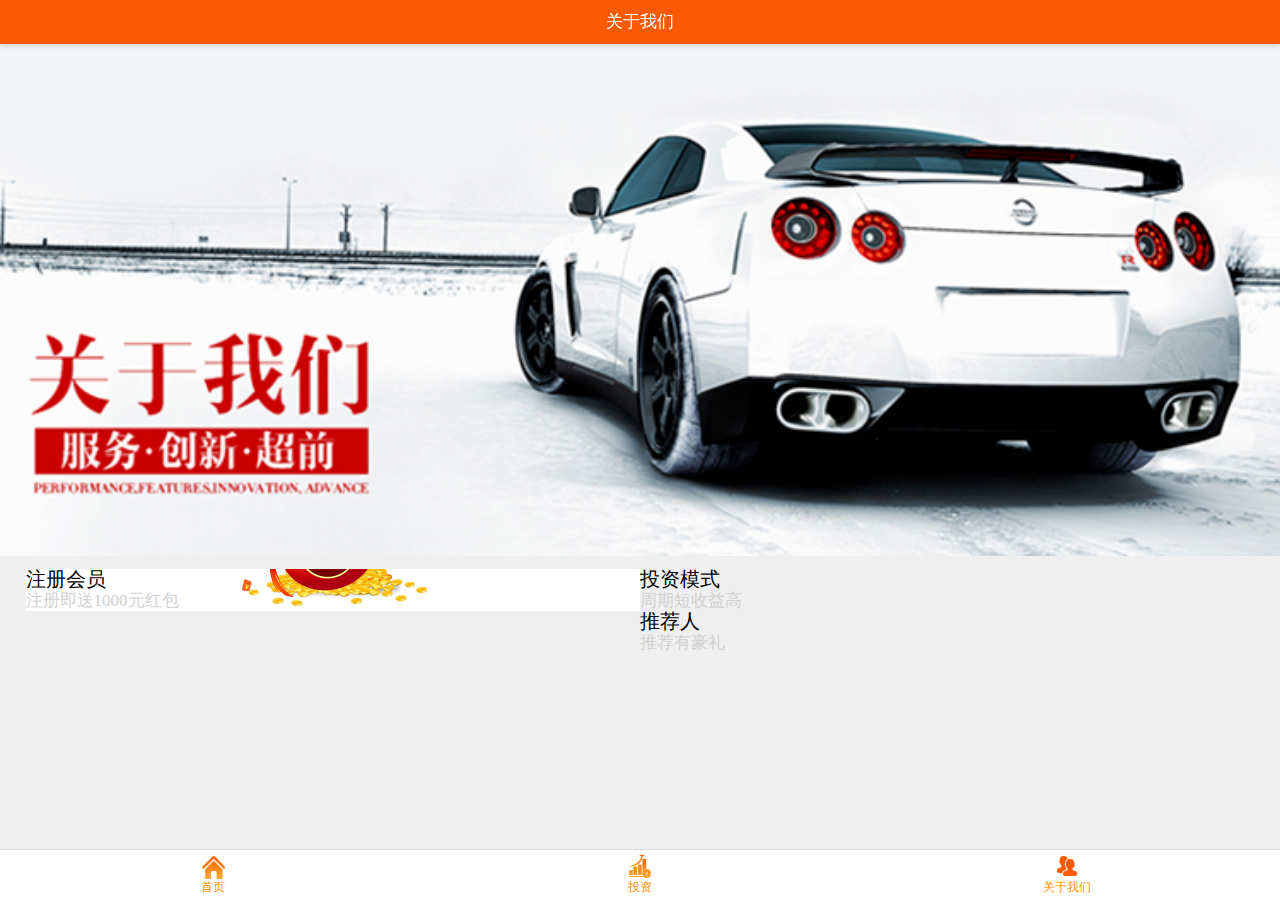
==== about/index.html @ a0e76f34 "add about page" ====
<!DOCTYPE html>
<html>

    <head>
        <meta charset="utf-8">
        <title>快一金服</title>
        <meta name="viewport" content="width=device-width, initial-scale=1,maximum-scale=1,user-scalable=no">
        <meta name="apple-mobile-web-app-capable" content="yes">
        <meta name="apple-mobile-web-app-status-bar-style" content="black">

        <!--标准mui.css-->
        <link rel="stylesheet" href="../css/mui.min.css">
        <link rel="stylesheet" href="../css/swiper.min.css">
        <!--App自定义的css-->
        <link rel="stylesheet" type="text/css" href="../css/app.css"/>
        <style>
            
        </style>
    </head>
    <body>
        <header class="mui-bar mui-bar-nav bg-cheng">
            <!-- <a class="mui-action-back mui-icon mui-icon-left-nav mui-pull-left col-bai"></a> -->
            <h1 class="mui-title col-bai">关于我们</h1>
        </header>
        <nav class="mui-bar mui-bar-tab" id="mui-menu-box">
            <a class="mui-menu-item" href="../index.html">
                <i class="mui-icon iconfont">&#xe600;</i>
                <span class="mui-tab-label">首页</span>
            </a>
            <a class="mui-menu-item" href="../deal/index.html">
                <i class="mui-icon iconfont">&#xe618;</i>
                <span class="mui-tab-label">投资</span>
            </a>
            <a class="mui-menu-item mui-active" href="../about/index.html">
                <i class="mui-icon iconfont">&#xe75b;</i>
                <span class="mui-tab-label">关于我们</span>
            </a>
        </nav>

        <div class="mui-content">
            <div class="mui-about-banner margin-bottom6">
                <div class="mui-slider-group">
                    <div class="mui-slider-item"><a href="#"><img src="../update/about-banner.png" /></a></div>
                </div>
            </div>
            <div class="mui-column">
                <div class="mui-about-btn">
                    <div class="mui-about-btnbig l-left">
                        <a href="../user/register.html" class="bg-bai register">
                            <p class="font12e col-hei">注册会员</p>
                            <p class="font10e col-hui">注册即送1000元红包</p>
                        </a>
                    </div>
                    <div class="mui-about-btnsm l-left">
                        <a href="../news/info.html" class="bg-bai asset">
                            <p class="font12e col-hei">投资模式</p>
                            <p class="font10e col-hui">周期短收益高</p>
                        </a>
                        <a href="../news/info.html" class="bg-bai recommend">
                            <p class="font12e col-hei">推荐人</p>
                            <p class="font10e col-hui">推荐有豪礼</p>
                        </a>
                    </div>
                </div>
            </div>
        </div>

    </body>
    <script src="../js/mui.min.js"></script>
    <script src="../js/swiper.min.js"></script>
</html>
---- css/app.css ----
/*
 *这是单独为hello mui准备的个性化css，可以覆盖标准mui的css定义；
 * 在实际项目开发时，建议为App单独写一个css文件，从而实现项目的自定义皮肤功能；
 *
 * */
.mui-plus.mui-android header.mui-bar{
	display: none;
}
.mui-plus.mui-android .mui-bar-nav~.mui-content{
	padding: 0;
}

/*hm开头的表示仅为 Hello MUI示例定义*/
.hm-description{
	margin: .5em 0;
}

.hm-description>li {
	font-size: 14px;
	color: #8f8f94;
}
body{
    background-color: #f0efef;
    font-family: "Microsoft Yahei";
}
ul,li{
    list-style: none;
    padding: 0;
    margin: 0;
}
p{
    margin: 0;
}
/*背景颜色定义*/
.mui-content{
    background-color: #f0efef;
}
.bg-cheng{
    background-color: #fb5a02;
}
.bg-bai{
    background-color: #fff !important;
}
.bg-lblue{
    background-color: #e6f2fd;
}
.bg-hui{
    background-color: #d1d1d1;
}
.bg-blue{
    background-color: #0781e9;
}
/*字体图标*/
@font-face {font-family: 'iconfont';
    src: url('../fonts/iconfont.eot'); /* IE9*/
    src: url('../fonts/iconfont.eot?#iefix') format('embedded-opentype'), /* IE6-IE8 */
    url('../fonts/iconfont.woff') format('woff'), /* chrome、firefox */
    url('../fonts/iconfont.ttf') format('truetype'), /* chrome、firefox、opera、Safari, Android, iOS 4.2+*/
    url('../fonts/iconfont.svg#iconfont') format('svg'); /* iOS 4.1- */
}
.iconfont{
    font-family:"iconfont" !important;
    font-size:16px;font-style:normal;
    -webkit-font-smoothing: antialiased;
    -webkit-text-stroke-width: 0.2px;
    -moz-osx-font-smoothing: grayscale;}
.mui-toast-message{
    background: #1152a0 !important;
    color: #fff !important;
}
/*字体颜色定义*/
.col-bai{
    color: #fff;
}
.col-hui{
    color: #d1d1d1;
}
.col-hei{
    color: #000;
}
.col-cheng{
    color: #fb8f02;
}
.col-red{
    color: #fb0202;
}
.col-blue{
    color: #0781e9;
}
.col-scheng{
    color: #fb5a02;
}
.col-jcheng{
    color: #fb8f02;
    background-image: -webkit-gradient(linear, 0 0, 0 90%, from(rgba(251, 90, 2, 1)), to(rgba(255, 164, 45, 1)));
    background-image: radial-gradient(linear, 0 0, 0 90%, from(rgba(251, 90, 2, 1)), to(rgba(255, 164, 45, 1)));
    -webkit-background-clip: text;
    -webkit-text-fill-color: transparent;
}
/*字体大小*/
.font06e{
    font-size: 0.6em !important;
}
.font08e{
    font-size: 0.8em !important;
}
.font10e{
    font-size: 1em !important;
}
.font12e{
    font-size: 1.2em !important;
}
.font14e{
    font-size: 1.4em !important;
}
.font18e{
    font-size: 1.8em !important;
}
.font20e{
    font-size: 2em !important;
}
/*页面间距*/
.margin4{
    margin: 4px;
}
.margin10{
    margin:0 10px;
}
.margin-top10{
    margin-top: 10px !important;
}
.margin-bottom4{
    margin-bottom: 4px;
}
.margin-bottom6{
    margin-bottom: 6px;
}
.margin-bottom10{
    margin-bottom: 10px;
}
.margin-right4{
    margin-right: 4px;
}
.margin-right8{
    margin-right: 8px;
}
.padding2{
    padding: 2px 4px;
}
.padding10{
    padding: 10px ;
}
.padding40{
    padding: 4px 0;
}
.padding-top10{
    padding-top: 10px;
}
.padding-left8{
    padding-left: 8px;
}
/*浮动位置*/
.l-float{
    clear: both;
}
.l-left{
    float: left;
}
.l-right{
    float: right;
}
/*边线*/
.border-b{
    border-bottom: #ddd solid 1px;
}
.border-t{
    border-top: #ddd solid 1px;
}
hr.border{
    background: #ddd;
    height: 1px;
    box-shadow: none;
    border:none;
}
/*按钮*/
.mui-btn-outlined.mui-btn-blue{
    color: #063062;
}
.mui-btn-blue, .mui-btn-blue, input[type=submit] {
    color: #fff;
    border: 1px solid #022753;
    background-color: #063062;
}
.mui-btn-outlined {
    background-color: transparent;
}
.mui-btn-primary, input[type=submit]{
    border: 1px solid #05254C;
    background-color: #063062;
}
.mui-btn-outlined{
    background-color: transparent;
}
.mui-checkbox input[type=checkbox]:checked:before, .mui-radio input[type=radio]:checked:before{
color: #063062;
}
.mui-card{
    margin: 10px 0;
    border-radius: 0;
}
/*重置翻页样式*/
.mui-pagination>li.mui-active>a, .mui-pagination>li.mui-active>a:active, .mui-pagination>li.mui-active>span, .mui-pagination>li.mui-active>span:active, .mui-pagination>li:active>a, .mui-pagination>li:active>a:active, .mui-pagination>li:active>span, .mui-pagination>li:active>span:active{
    border-color: #042144;
    background-color: #063062;
}
.mui-pagination>li>a, .mui-pagination>li>span{
    color: #063062;
}
/*底部菜单*/
#mui-menu-box{
    box-shadow: none;
    background: #fff;
    border-top: 1px solid #ddd;
}
#mui-menu-box .mui-menu-item{
    display: table-cell;
    overflow: hidden;
    width: 1%;
    height: 50px;
    text-align: center;
    vertical-align: middle;
    white-space: nowrap;
    text-overflow: ellipsis;
}
#mui-menu-box .mui-menu-item .mui-icon {
    top: 3px;
    width: 24px;
    height: 24px;
    padding-top: 0;
    padding-bottom: 0;
    color: #fb8f02;
    background-image: -webkit-gradient(linear, 0 0, 0 90%, from(rgba(251, 90, 2, 1)), to(rgba(255, 164, 45, 1)));
    background-image: radial-gradient(linear, 0 0, 0 90%, from(rgba(251, 90, 2, 1)), to(rgba(255, 164, 45, 1)));
    -webkit-background-clip: text;
    -webkit-text-fill-color: transparent;
}
#mui-menu-box .mui-menu-item .mui-icon~.mui-tab-label {
    font-size: 12px;
    display: block;
    overflow: hidden;
    text-overflow: ellipsis;
    color: #fb8f02;
}
#mui-menu-box .mui-menu-item.mui-active {
    color: #ed5201;
}
#mui-menu-box .mui-menu-item.mui-active .mui-icon {
    color: #ed5201;
    background-image: -webkit-gradient(linear, 0 0, 0 50%, from(rgba(251, 90, 2, 1)), to(rgba(251, 90, 2, 1)));
    background-image: radial-gradient(linear, 0 0, 0 50%, from(rgba(251, 90, 2, 1)), to(rgba(251, 90, 2, 1)));
}
#mui-menu-box p.moneycount{
    display: block;
    overflow: hidden;
    box-sizing: border-box;
    border-right: 1px solid #ddd;
    float: left;
    width: 48%;
    height: 50px;
    line-height: 50px;
    text-indent: 4px;
}
#mui-menu-box .follow{
    width: 20%;
    display: block;
    overflow: hidden;
    float: left;
    text-align: center;
}
#mui-menu-box .follow span.mui-icon{
    padding: 0;
}
#mui-menu-box a.mui-buybtn{
    display: block;
    overflow: hidden;
    width: 32%;
    float: left;
    height: 50px;
    line-height: 50px;
    text-align: center;
}
#mui-menu-box a:active.mui-buybtn{
    color: rgba(255, 255, 255, 0.6);
}
#mui-menu-box a.mui-buybtn-full{
    display: block;
    overflow: hidden;
    width: 100%;
    text-align: center;
    height: 50px;
    line-height: 50px;
}
#mui-menu-box a:active.mui-buybtn-full{
    color: rgba(251, 2, 2, 0.4);
}
#mui-menu-box a.mui-buybtn-half{
    display: block;
    overflow: hidden;
    width: 50%;
    height: 50px;
    float: left;
    text-align: center;
    line-height: 50px;
}
#mui-menu-box a:active.mui-buybtn-half{
    color: rgba(255, 255, 255, 0.6);
}

/*首页样式*/
.mui-slider-btn{
    position: absolute;
    z-index: 999;
    height: 2.4em;
    line-height: 2.4em;
    color: #fff;
    width: 98%;
    padding: .2em 1%;
}
.mui-slider-btn >a{
    height: 2em;
    width: 2em;
    line-height: 1.8em;
    text-align: center;
    display: block;
    background: rgba(0, 0, 0, 0.5);
    border: 1px solid #fff;
    color: #fff;
    border-radius: 50%;
}
.mui-slider-indicator .mui-active.mui-indicator {
    background: #fb8f02;
}
.mui-slider-indicator .mui-indicator {
    width: 8px;
    height: 8px;
    background: rgba(0, 0, 0, 0.4);
    box-shadow: none;
}
.mui-column{
    display: block;
    overflow: hidden;
}
.mui-notice-box{
    display: block;
    overflow: hidden;
    width: 100%;
    padding: 8px;
    margin: .6em 0;
}
.mui-notice-box .notice-tit{
    display: block;
    width: 20%;
    border-right: 1px solid #ddd;
    padding-right: 4px;
}
.mui-notice-box .notice-tit img{
    width: 100%;
}
.mui-notice-box .notice-info{
    display: block;
    overflow: hidden;
    width: 80%;
    padding-left: 8px;
}
.mui-notice-box .notice-info i{
    line-height: 2em;
}
.mui-notice-box .notice-info span{
    display: block;
    width: 90%;
    line-height: 2em;
    overflow: hidden;
    white-space: nowrap;
    text-overflow: ellipsis;
}
.mui-column-tit{
    height: 2.4em;
    line-height: 2.4em;
    font-size: 1.2em;
    padding: 0 10px;
    border-bottom: 1px solid #ddd;
}
.mui-column-tit .mui-table-view{
    background: none;
}
.mui-column-tit .mui-table-view:after{
    background: none;
}
.mui-asset-list{
    display: block;
    overflow: hidden;
    background: #fff;
    padding: 0 10px;
    border-bottom: 1px solid #ddd;
}
.mui-asset-list .mui-asset-tit{
    border-bottom: 1px solid #ddd;
    line-height: 1.8em;
    word-break:break-all;
}
.mui-asset-list .mui-asset-tit >p{
    margin-bottom: 0;
}
.mui-asset-sec{
    display: block;
    overflow: hidden;
    width: 100%;
}
.mui-asset-sec li{
    width: 33.33%;
    text-align: center;
}
.mui-asset-sec .sec-tit{
    color: #d1d1d1;
    height: 1.8em;
    line-height: 1.8em;
    overflow: hidden;
    white-space: nowrap;
    text-overflow: ellipsis;
}
.mui-asset-sec .sec-data{
    height: 1.8em;
    line-height: 1.8em;
    overflow: hidden;
    white-space: nowrap;
    text-overflow: ellipsis;
}
.mui-asset-progress{
    display: block;
    overflow: hidden;
    height: 1.2em;
    line-height: 1.2em;
}
.mui-asset-progress .mui-asset-progressbar{
    width: 86%;
    float: left;
}
.mui-asset-progress .mui-asset-progressbar .mui-progressbar{
    margin-top: .6em;
}
.mui-asset-progress >span{
    font-size: .8em;
    float: left;
    padding-left: 8px;
}
.mui-assetscroll-tit .mui-table-view{
    height: 2.4em;
    line-height: 2.4em;
    font-size: 1.2em;
    padding: 0 10px;
    background: #fff;
}
.mui-assetscroll-box{
    background: #fff;
    padding-bottom: 2em;
    padding: 0 10px 2em 10px;
}
.mui-assetscroll-box p.tit{
    height: 2.4em;
    line-height: 2.4em;
    text-align: center;
    overflow: hidden;
    text-overflow: ellipsis;
    white-space: nowrap;
}
.mui-assetscroll-box span.tag{
    display: block;
    overflow: hidden;
    font-size: 1em;
    text-align: center;
    width: 9em;
    height: 2em;
    line-height: 2em;
    border-radius: .2em;
    margin: 0 auto;
    border: 1px solid #0781e9;
    color: #0781e9;
}
.mui-assetscroll-box .asset-sec >span{
    display: block;
    overflow: hidden;
    text-align: center;
    line-height: 2em;
}
.mui-assetscroll-box .asset-data{
    display: block;
    overflow: hidden;
    line-height: 1.4em;
}
.mui-news-list{
    display: block;
    overflow: hidden;
    padding: 8px 2%;
}
.mui-news-list .info{
    width: 60%;
    margin-right: 2%;
    line-height: 1.8em;
}
.mui-news-list .info .tit{
    overflow : hidden;
    text-overflow: ellipsis;
    display: -webkit-box;
    -webkit-line-clamp: 2;
    -webkit-box-orient: vertical;
}
.mui-news-list .pic{
    display: block;
    width: 38%;
    overflow: hidden;
}
.mui-news-list .pic >img{
    width: 100%;
    vertical-align: top;
}
.mui-news-list .fullinfo{
    width: 100%;
    line-height: 1.8em;
}
.mui-news-list .fullinfo .tit{
    overflow : hidden;
    text-overflow: ellipsis;
    display: -webkit-box;
    -webkit-line-clamp: 2;
    -webkit-box-orient: vertical;
}
.mui-news-line{
    display: block;
    overflow: hidden;
    height: 1px;
    background: #ddd;
    margin: 0 1%;
}
.mui-news-more{
    display: block;
    line-height: 2.8em;
    font-size: .8em;
    color: #0781e9;
    text-align: center;
    border-top: 1px solid #ddd;
}
.mui-coupon{
    display: block;
    margin: 8px 2%;
    overflow: hidden;
    border-radius: 6px;
    -webkit-box-shadow: 0px 1px 6px rgba(0, 0, 0, 0.4);
    -moz-box-shadow: 0px 1px 6px rgba(0, 0, 0, 0.4);
    -o-box-shadow: 0px 1px 6px rgba(0, 0, 0, 0.4);
    box-shadow: 0px 1px 6px rgba(0, 0, 0, 0.4);
}
.mui-coupon >img{
    width: 100%;
    vertical-align: top;
}
.mui-helpmenu{
    display: block;
    height: 3.4em;
    line-height: 2.4em;
    border-top: 1px solid #ddd;
    border-bottom: 1px solid #ddd;
    box-sizing: border-box;
}
.mui-helpmenu li{
    display: block;
    width: 33.33%;
    text-align: center;
    float: left;
}
.mui-helpmenu li >a{
    display: inline-block;
    width: 100%;
    height: 2.4em;
    margin-top: .5em;
    border-right: 1px solid #ddd;
    box-sizing: border-box;
}
.mui-helpmenu li >a i{
    margin-right: 8px;
}

/* 资产模块 */
.mui-title-tab >a{
    padding: 0 8px;
    box-sizing: border-box;
    display: inline-block;
    margin: 0 12px;
    font-size: 1em;
    padding: 0 18px;
}
.mui-title-tab >a.active,.mui-title-tab >a:active,.mui-title-tab >a:hover{
    font-weight: bold;
    border-bottom: 2px solid #fb8f02;
}
.mui-asset-scale{
    display: block;
    overflow: hidden;
    padding: 12px 0;
}
.mui-asset-scale li{
    display: block;
    width: 50%;
    float: left;
    text-align: center;
}
.mui-asset-scale li .tit{
    line-height: 1.8em;
}
.mui-asset-scale li .data{
    line-height: 2em;
}
.mui-asset-sum{
    display: block;
    overflow: hidden;
    padding: 12px 2%;
    border-bottom: 1px solid #ddd;
}
.mui-asset-sum li{
    display: block;
    width: 50%;
    float: left;
    text-align: center;
    overflow: hidden;
    padding-bottom: 8px;
}
.mui-asset-sum li .tit{
    line-height: 1.2em;
}
.mui-asset-sum li .data{
    line-height: 1.4em;
}
.mui-asset-sum .mui-asset-sumbox{
    display: block;
    width: 100%;
    overflow: hidden;
    border-top: 1px solid #ddd;
    line-height: 2em;
    padding-top: 4px;
}
.mui-asset-tabbox .mui-scroll-wrapper{
    position: relative;
}
.mui-asset-tabbox .mui-scroll-wrapper .mui-scroll{
    position: relative;
}
.info-asset-detail{
    padding: 4px 2%;
}
.mui-asset-tabbox .mui-table-view-cell:after{
    background-color: #fff !important;
}
.mui-asset-tabbox .info-asset-dealist ul.condata{
    display: block;
    overflow: hidden;
}
.mui-asset-tabbox .info-asset-dealist >li{
    padding: 8px;
}
.mui-asset-tabbox .info-asset-dealist ul.condata li{
    float: left;
    display: block;
    overflow: hidden;
    text-align: center;
    padding-bottom: 4px;
}
.mui-asset-tabbox .info-asset-dealist .condate{
    border-top: 1px solid #ddd;
    color: #000;
    padding-top: 4px;
}

/* 投资动态 */
.mui-page-banner{
    display: block;
    overflow: hidden;
    padding: 8px 2%;
}
.mui-page-banner img{
    width: 100%;
    vertical-align: top;
}
.mui-page-box{
    padding: 4px 2%;
}
.mui-page-box .tit{
    line-height: 1.4em;
}
.mui-page-box .date{
    margin: 8px 0;
}
.mui-page-box .mui-info-detail img{
    width: 100%;
}

/* 关于我们 */
.mui-about-banner{
    display: block;
    width: 100%;
    overflow: hidden;
}
.mui-about-banner img{
    width: 100%;
    vertical-align: top;
}
.mui-about-btn{
    display: block;
    overflow: hidden;
    padding: .4em 2%;
}
.mui-about-btnbig{
    display: block;
    width: 50%;
    overflow: hidden;
    height: 7.4em;
}
.mui-about-btnbig a.register{
    display: block;
    background: url(../../images/asset-register.png) bottom center no-repeat;
}


/**
 *
 * @authors huang2a
 * @date    2016-12-17 13:30:34
 * @version pop LookingLawyer info.html  userimg
 */
.shade {
  position: fixed;
  top: 0;
  left: 0;
  width: 100%;
  height: 100%;
  background: rgba(0, 0, 0, 0.7);
  display: none;
  z-index: 1000000; }

#material-light-anime {
  -webkit-transition: all 0.5s cubic-bezier(0.55, 0, 0.1, 1);
  -moz-transition: all 0.5s cubic-bezier(0.55, 0, 0.1, 1);
  -o-transition: all 0.5s cubic-bezier(0.55, 0, 0.1, 1);
  transition: all 0.5s cubic-bezier(0.55, 0, 0.1, 1);
  display: none;
  overflow: hidden !important;
  width: 20px;
  height: 20px;
  position: fixed;
  z-index: 10000000;
  top: 50%;
  left: 50%;
  -webkit-transform: translate(-50%, -50%);
  -moz-transform: translate(-50%, -50%);
  -o-transform: translate(-50%, -50%);
  transform: translate(-50%, -50%);
  background: #fff;
  padding: 5px;
  -webkit-border-radius: 100%;
  -moz-border-radius: 100%;
  -o-border-radius: 100%;
  border-radius: 100%;
  -webkit-box-shadow: 0px 10px 24px rgba(0, 0, 0, 0.7);
  -moz-box-shadow: 0px 10px 24px rgba(0, 0, 0, 0.7);
  -o-box-shadow: 0px 10px 24px rgba(0, 0, 0, 0.7);
  box-shadow: 0px 10px 24px rgba(0, 0, 0, 0.7);
  }
  #material-light-anime #text-anime {
    -webkit-transition: all 0.2s cubic-bezier(0.55, 0, 0.1, 1);
    -moz-transition: all 0.2s cubic-bezier(0.55, 0, 0.1, 1);
    -o-transition: all 0.2s cubic-bezier(0.55, 0, 0.1, 1);
    transition: all 0.2s cubic-bezier(0.55, 0, 0.1, 1);
    opacity: 0.0;
    overflow: hidden;
    font-size: 18px;
    color: rgba(0, 0, 0, 0.4);
    font-weight: 500;
    letter-spacing: 0px;
    margin-top: 20px;
    margin-bottom: 0;
    }
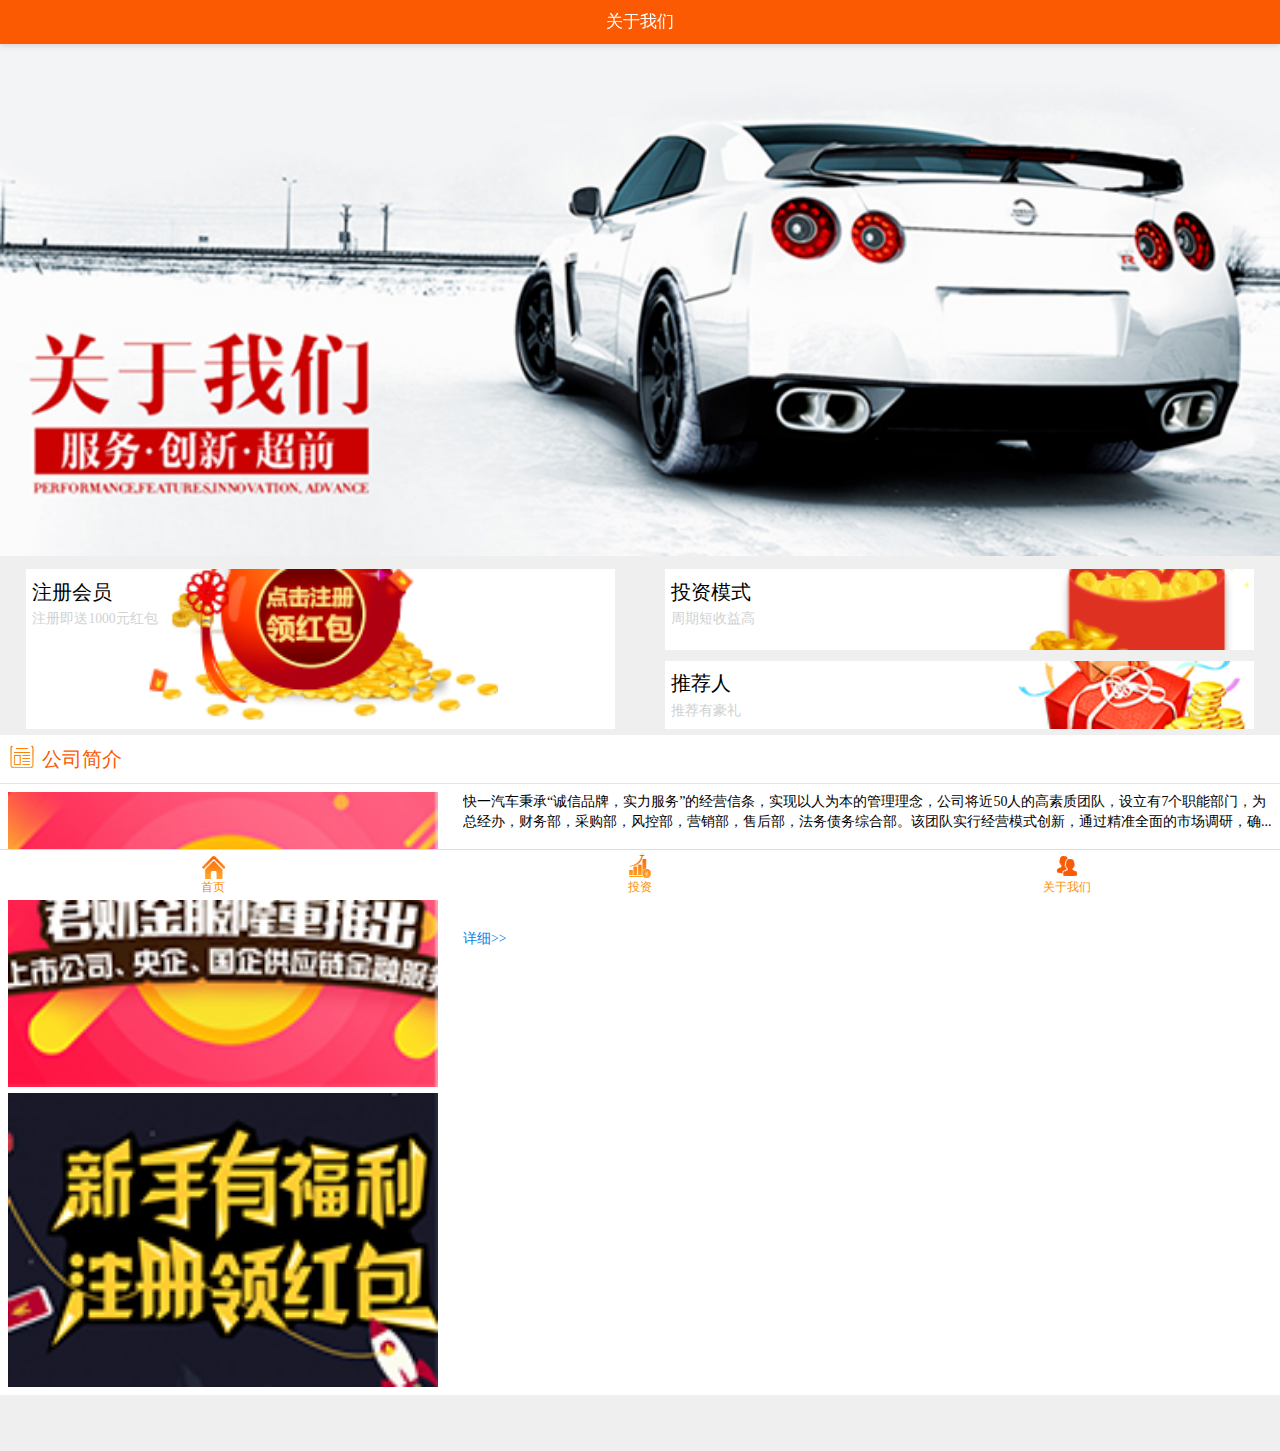
==== commit 75712446: "about finished" ====
--- a/about/index.html
+++ b/about/index.html
@@ -48,18 +48,41 @@
                     <div class="mui-about-btnbig l-left">
                         <a href="../user/register.html" class="bg-bai register">
                             <p class="font12e col-hei">注册会员</p>
-                            <p class="font10e col-hui">注册即送1000元红包</p>
+                            <p class="font08e col-hui">注册即送1000元红包</p>
                         </a>
                     </div>
                     <div class="mui-about-btnsm l-left">
                         <a href="../news/info.html" class="bg-bai asset">
                             <p class="font12e col-hei">投资模式</p>
-                            <p class="font10e col-hui">周期短收益高</p>
+                            <p class="font08e col-hui">周期短收益高</p>
                         </a>
                         <a href="../news/info.html" class="bg-bai recommend">
                             <p class="font12e col-hei">推荐人</p>
-                            <p class="font10e col-hui">推荐有豪礼</p>
+                            <p class="font08e col-hui">推荐有豪礼</p>
                         </a>
+                    </div>
+                </div>
+            </div>
+            <div class="mui-column margin-bottom6">
+                <div class="mui-assetscroll-tit">
+                    <div class="mui-table-view">
+                        <i class="mui-icon iconfont font12e col-jcheng">&#xe6a0;</i><span class="col-scheng padding-left8">公司简介</span>
+                    </div>
+                </div>
+                <div class="mui-column-main mui-company">
+                    <div class="l-left company-pic">
+                        <div class="pic margin-bottom6">
+                            <img src="../update/newspic2.jpg" alt="">
+                        </div>
+                        <div class="pic">
+                            <img src="../update/newspic1.jpg" alt="">
+                        </div>
+                    </div>
+                    <div class="l-right company-info">
+                        <p class="col-hei">
+                            快一汽车秉承“诚信品牌，实力服务”的经营信条，实现以人为本的管理理念，公司将近50人的高素质团队，设立有7个职能部门，为总经办，财务部，采购部，风控部，营销部，售后部，法务债务综合部。该团队实行经营模式创新，通过精准全面的市场调研，确...
+                        </p>
+                        <a href="../news/info.html" class="col-blue font08e">详细>></a>
                     </div>
                 </div>
             </div>
--- a/css/app.css
+++ b/css/app.css
@@ -719,13 +719,74 @@
 }
 .mui-about-btnbig{
     display: block;
-    width: 50%;
-    overflow: hidden;
-    height: 7.4em;
+    width: 48%;
+    overflow: hidden;
+    height: 9.4em;
+    margin-right: 4%;
+}
+.mui-about-btnbig p{
+    line-height: 1.6em;
+}
+.mui-about-btnsm{
+    display: block;
+    overflow: hidden;
+    height: 9.4em;
+    width: 48%;
+}
+.mui-about-btnsm p{
+    line-height: 1.6em;
 }
 .mui-about-btnbig a.register{
     display: block;
-    background: url(../../images/asset-register.png) bottom center no-repeat;
+    height: 100%;
+    background: url(../images/asset-register.png) bottom center no-repeat;
+    background-size: 60%;
+    padding: .4em;
+}
+.mui-about-btnsm a.asset{
+    display: block;
+    height: 4.8em;
+    margin-bottom: .6em;
+    background: url(../images/asset-type.png) right center no-repeat;
+    background-size: 40%;
+    padding: .4em;
+}
+.mui-about-btnsm a.recommend{
+    display: block;
+    height: 4.8em;
+    background: url(../images/asset-man.png) right center no-repeat;
+    background-size: 40%;
+    padding: .4em;
+}
+.mui-company{
+    display: block;
+    overflow: hidden;
+    background: #fff;
+    padding: 8px;
+}
+.mui-company .company-pic{
+    display: block;
+    overflow: hidden;
+    width: 34%;
+}
+.mui-company .company-pic img{
+    width: 100%;
+    vertical-align: top;
+}
+.mui-company .company-info{
+    display: block;
+    overflow: hidden;
+    width: 64%;
+}
+.mui-company .company-info p{
+    display: -webkit-box;
+    overflow: hidden;
+    line-height: 1.4em;
+    height: 9.6em;
+    overflow: hidden;
+    text-overflow: ellipsis;
+    -webkit-line-clamp: 7;
+    -webkit-box-orient: vertical;
 }
 
 
